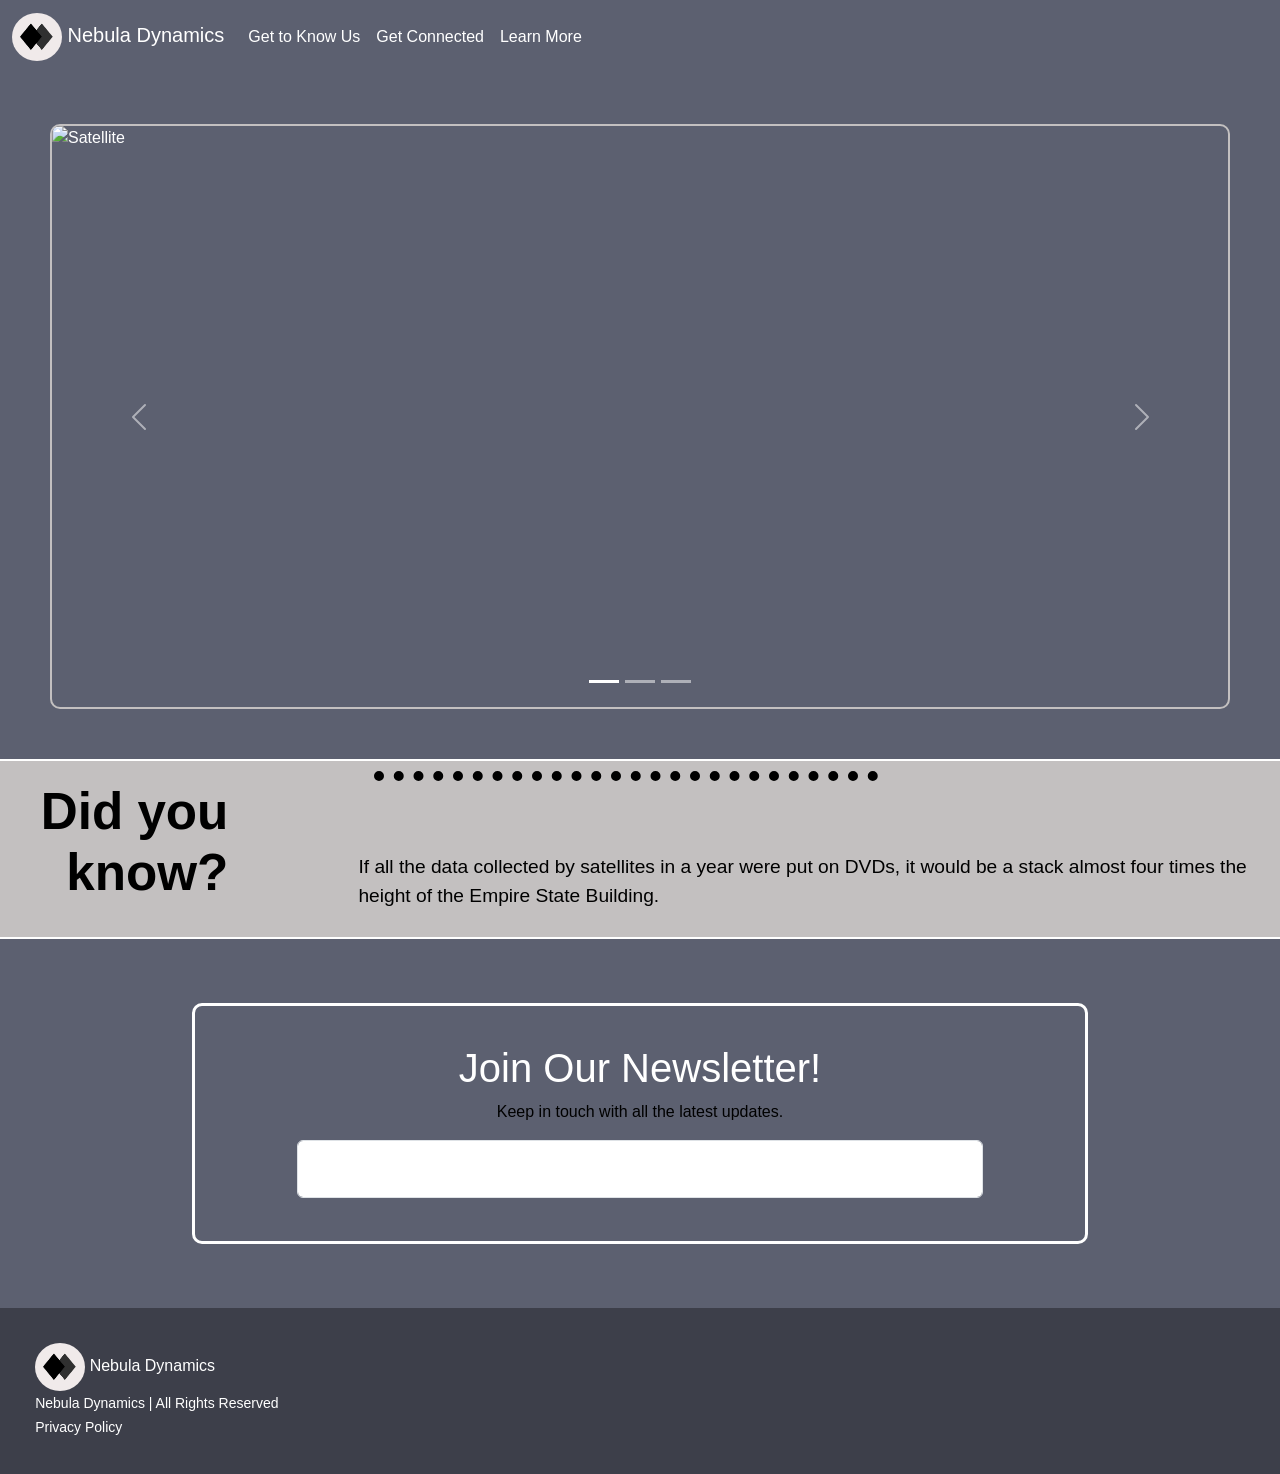
==== index.html @ d7f4579e "adding two more webpages, changes to footer" ====
<!DOCTYPE html>
<html lang="en">
<head>
  <meta charset="UTF-8">
  <meta name="viewport" content="width=device-width, initial-scale=1.0">
  <title>Project 1 Home</title>
  <link href="https://cdn.jsdelivr.net/npm/bootstrap@5.3.3/dist/css/bootstrap.min.css" rel="stylesheet" integrity="sha384-QWTKZyjpPEjISv5WaRU9OFeRpok6YctnYmDr5pNlyT2bRjXh0JMhjY6hW+ALEwIH" crossorigin="anonymous">
  <link rel="stylesheet" href="CSS/styles.css">

</head>

<body class="home">

  <!--Navbar-->

<header class="header">

  <nav class="navbar navbar-expand-lg bg-body-tertiary navbar-nebula sticky-top">
    <div class="container-fluid navbar-nebula-text">
      <a class="navbar-brand" href="index.html">
        <img src="Images/main-logo.jpeg" alt="Logo" width="50" height="48" class="d-inline-block align-text-middle" id="logo">
        Nebula Dynamics
      </a>

      <button class="navbar-toggler" type="button" data-bs-toggle="collapse" data-bs-target="#navbarNav" aria-controls="navbarNav" aria-expanded="false" aria-label="Toggle navigation">
        <span class="navbar-toggler-icon"></span>
      </button>

      <div class="collapse navbar-collapse" id="navbarNav">
        <ul class="navbar-nav">
          <li class="nav-item">
            <a class="nav-link" href="get-to-know-us.html">Get to Know Us</a>
          </li>
          <li class="nav-item">
            <a class="nav-link" href="get-connected.html">Get Connected</a>
          </li>
          <li class="nav-item">
            <a class="nav-link" href="#">Learn More</a>
          </li>
        </ul>
      </div>
    </div>
  </nav>

</head>

<div class="carousel-home">
<div id="carouselExampleIndicators" class="carousel slide">

  <div class="carousel-indicators">
    <button type="button" data-bs-target="#carouselExampleIndicators" data-bs-slide-to="0" class="active" aria-current="true" aria-label="Slide 1"></button>
    <button type="button" data-bs-target="#carouselExampleIndicators" data-bs-slide-to="1" aria-label="Slide 2"></button>
    <button type="button" data-bs-target="#carouselExampleIndicators" data-bs-slide-to="2" aria-label="Slide 3"></button>
  </div>

  <div class="carousel-inner">
    <div class="carousel-item active">
      <img src="Images/big-satellite.jpg" class="d-block w-100 bigsatellite-img" alt="Satellite">
    </div>
    <div class="carousel-item">
      <img src="Images/careers.jpg" class="d-block w-100 careers-img" alt="Careers">
    </div>
    <div class="carousel-item">
      <img src="Images/lightbulb.jpg" class="d-block w-100 lightbulb-img" alt="Lightbulbs">
    </div>
  </div>
  <button class="carousel-control-prev" type="button" data-bs-target="#carouselExampleIndicators" data-bs-slide="prev">
    <span class="carousel-control-prev-icon" aria-hidden="true"></span>
    <span class="visually-hidden">Previous</span>
  </button>
  <button class="carousel-control-next" type="button" data-bs-target="#carouselExampleIndicators" data-bs-slide="next">
    <span class="carousel-control-next-icon" aria-hidden="true"></span>
    <span class="visually-hidden">Next</span>
  </button>
</div>
</div>

<div class="did-you-know">
  <div class="dyk-header">
    <h2>Did you know?</h2>
  </div>
  <span class="dotted-line"></span>
  <div class="dyk-maintext">
    <p>If all the data collected by satellites in a year were put on DVDs, it would be a stack almost four times the height of the Empire State Building.</p>
  </div>

</div>

<div class="join-our-newsletter-container">
  <div class="join-our-newsletter">
    <h1>Join Our Newsletter!</h1>
    <p>Keep in touch with all the latest updates.</p>
  <div class="form-floating mb-1">
  <input type="email" class="form-control" id="floatingInput" placeholder="name@example.com">
  <label for="floatingInput">Email address</label>
  </div>
</div>
</div>

<footer class="nebula-footer mt-auto">
  <div class="footer-container">
    <a class="navbar-brand" href="index.html">
      <img src="Images/main-logo.jpeg" alt="Logo" width="50" height="48" class="d-inline-block align-text-middle" id="logo">
      Nebula Dynamics
    </a>
    <br>
    <small class="text-sm">Nebula Dynamics | All Rights Reserved <br> Privacy Policy </small>
  
  </div>
</footer>












<script src="https://cdn.jsdelivr.net/npm/bootstrap@5.3.3/dist/js/bootstrap.bundle.min.js" integrity="sha384-YvpcrYf0tY3lHB60NNkmXc5s9fDVZLESaAA55NDzOxhy9GkcIdslK1eN7N6jIeHz" crossorigin="anonymous"></script>
</body>
</html>
---- CSS/styles.css ----
body {
  background-color: #5C6070;
  color: white;
  font-family:Verdana, Geneva, Tahoma, sans-serif;
}
#logo {
  border-radius: 50%;
  text-align: right;
}



.navbar-nebula {
  background-color: #5C6070 !important;
  color: white;
  ;
}
.navbar-nebula a {
  color: white;
}

.navbar-nebula a:hover {
  color: greenyellow;
}



.carousel-home {
  width: 100%;
  margin: 0 auto;
  padding: 50px;
  justify-content: center;
}

.bigsatellite-img {
  width: 1000px;
  height: 585px;
  object-fit: cover;
  border-style: solid;
  border-color:#C3C0C0;
  border-width: 2px;
  border-radius: 10px;
}
.careers-img {
  width: 1000px;
  height: 585px;
  object-fit: cover;
  border-style: solid;
  border-color:#C3C0C0;
  border-width: 2px;
  border-radius: 10px;
}
.lightbulb-img {
  width: 1000px;
  height: 585px;
  object-fit: cover;
  border-style: solid;
  border-color:#C3C0C0;
  border-width: 2px;
  border-radius: 10px;
}

.carousel-inner {
  width: 100%;
  display: -ms-flexbox;
}



.did-you-know {
  background-color: #C3C0C0;
  border-bottom: solid white 2px;
  border-top: solid white 2px;
  color: black;
  padding: 10px;
  width: 100%;
  height: 20vh;
  position: relative;
  display: flex;
}
.dyk-header h2 {
  font-weight: bold;
  display: flex;
  margin-left: 7;
  float: left;
  width: 60%;
  text-align: right;
  font-size: 4vw;
  position: relative;
  top: 10px;
  clear:both;

}
.dyk-maintext {
  font-family: Verdana, Geneva, Tahoma, sans-serif;
  display: flex;
  margin-left: 1%;
  margin-top: auto;
  margin-bottom: 0;
  float: right;
  width: 70%;
  text-align:left;
  font-size: 8px;
  font-size: 1.5vw;
  position: absolute;
  bottom: 10px;
  right: 2%;
}

.did-you-know .dotted-line {
  border-top: 10px dotted;
  width: 40%;
  height: 1vh;
  border-color: black;
  display: flex;
}


.join-our-newsletter-container {
  width: 100%;
  display: flex;
  justify-content: center;
  align-items: center;
  margin-top: 5%;
  margin-bottom: 5%;
  background-color: transparent;
}

.join-our-newsletter {
  width: 70%;
  background-color: #5C6070 !important;
  padding-top: 3%;
  padding-bottom: 3%;
  padding-left: 8%;
  padding-right: 8%;
  border-style:solid;
  border-radius: 10px;
}
.join-our-newsletter h1 {
  color: white;
  text-align: center;

}
.join-our-newsletter p {
  color: black;
  text-align: center;
}

.footer-container {
  margin: 2%;

}
.nebula-footer {
  width: 100%;
  background-color: #3d3f4a;
  color: white !important;
  height: 10%;
  padding: 10px;
  margin-top: 50%;
}
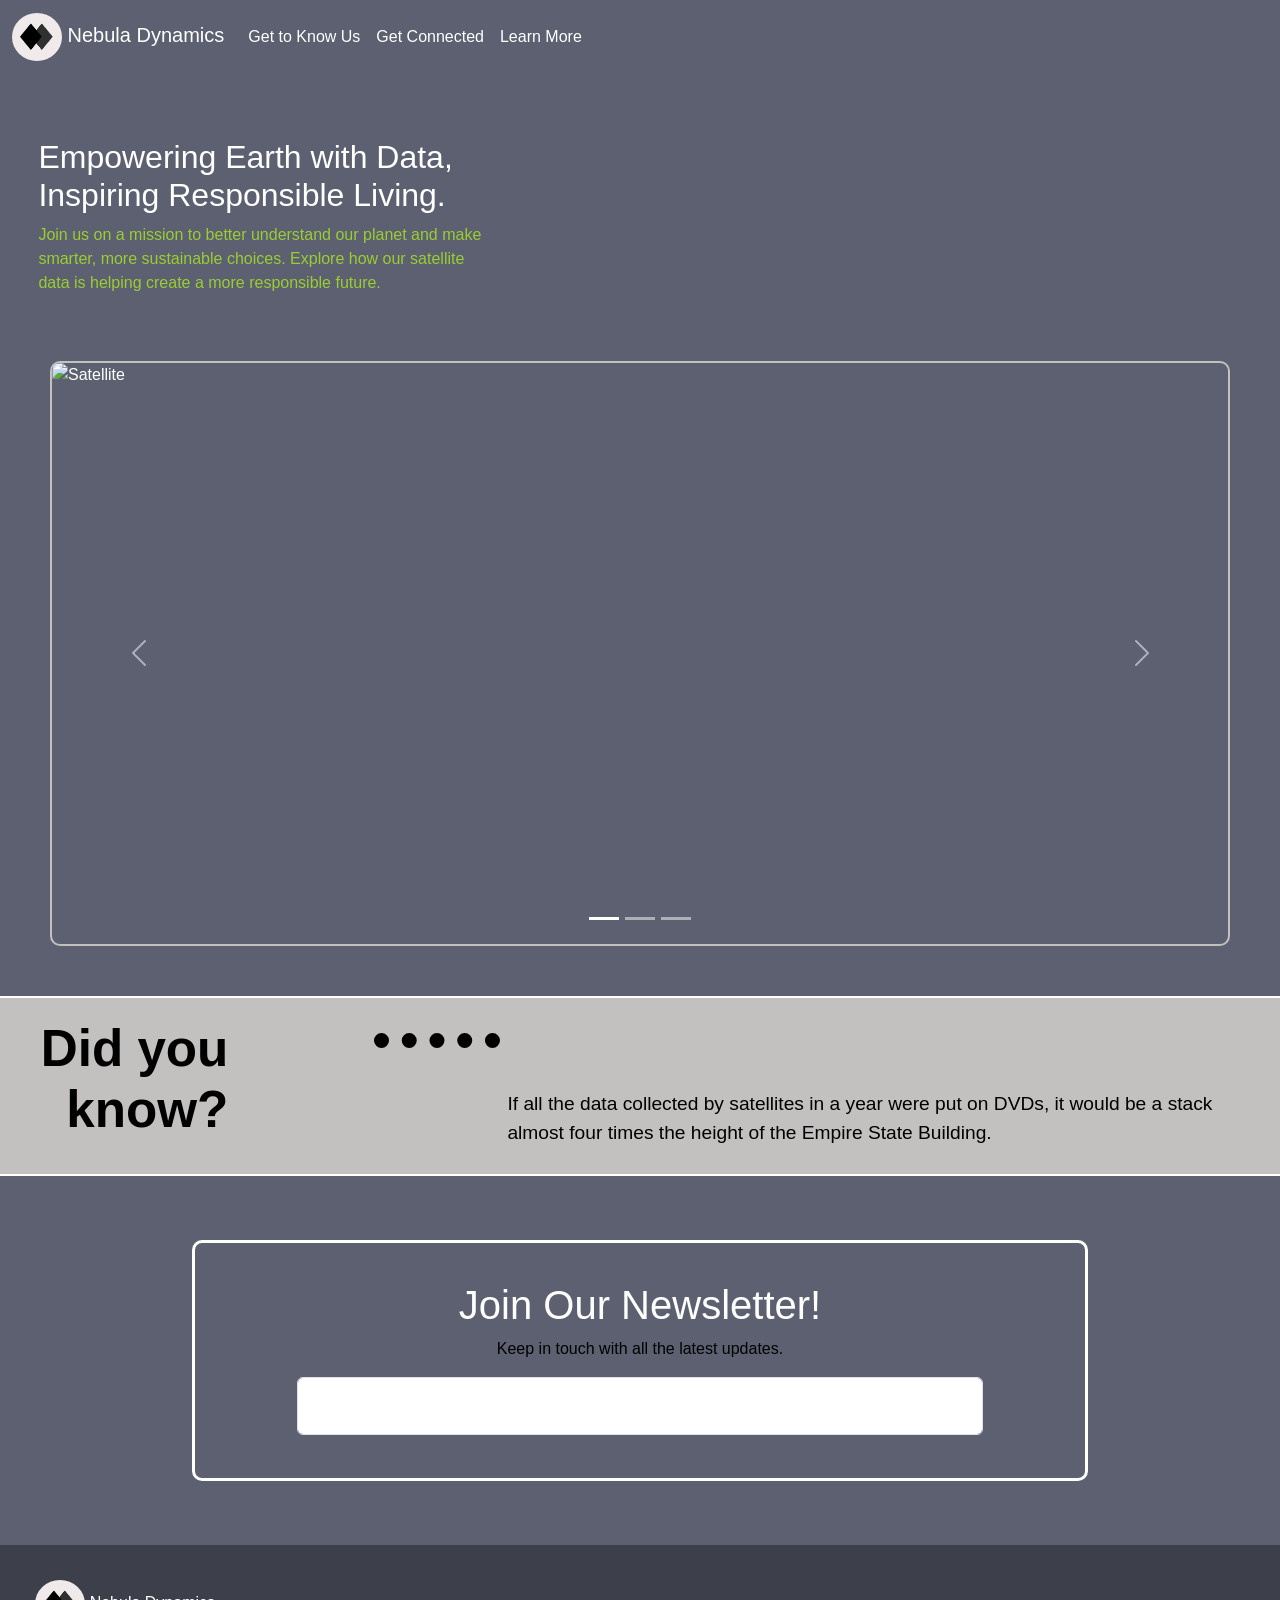
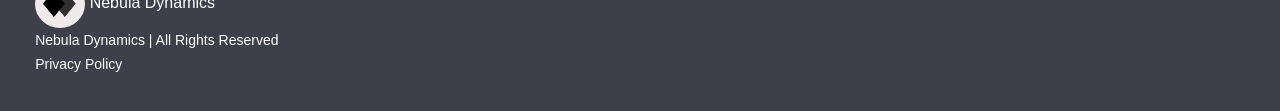
==== commit 80a8b894: "all updates changes throughout website" ====
--- a/index.html
+++ b/index.html
@@ -42,7 +42,12 @@
     </div>
   </nav>
 
-</head>
+</header>
+
+<div class="starting-statement">
+  <h2>Empowering Earth with Data, Inspiring Responsible Living.</h2>
+  <p>Join us on a mission to better understand our planet and make smarter, more sustainable choices. Explore how our satellite data is helping create a more responsible future.</p>
+</div>
 
 <div class="carousel-home">
 <div id="carouselExampleIndicators" class="carousel slide">
@@ -79,9 +84,10 @@
   <div class="dyk-header">
     <h2>Did you know?</h2>
   </div>
+      
   <span class="dotted-line"></span>
   <div class="dyk-maintext">
-    <p>If all the data collected by satellites in a year were put on DVDs, it would be a stack almost four times the height of the Empire State Building.</p>
+  <p>If all the data collected by satellites in a year were put on DVDs, it would be a stack almost four times the height of the Empire State Building.</p>
   </div>
 
 </div>
--- a/CSS/styles.css
+++ b/CSS/styles.css
@@ -23,7 +23,15 @@
   color: greenyellow;
 }
 
-
+.starting-statement {
+  max-width: 50ch;
+  margin-left: 3%;
+  margin-top: 5%;
+}
+
+.starting-statement p {
+  color: yellowgreen;
+}
 
 .carousel-home {
   width: 100%;
@@ -99,6 +107,7 @@
   margin-bottom: 0;
   float: right;
   width: 70%;
+  max-width: 70ch;
   text-align:left;
   font-size: 8px;
   font-size: 1.5vw;
@@ -108,11 +117,12 @@
 }
 
 .did-you-know .dotted-line {
-  border-top: 10px dotted;
-  width: 40%;
+  border-top: 15px dotted;
+  width: 10%;
   height: 1vh;
   border-color: black;
   display: flex;
+  margin-top: 2%;
 }
 
 
@@ -157,4 +167,42 @@
   height: 10%;
   padding: 10px;
   margin-top: 50%;
+}
+
+
+
+
+
+.nebula-form {
+  display: flex;
+  margin: 20px;
+  width: 100%;
+  height: auto;
+  justify-content: center;
+}
+.nebula-form .nebula-form-container {
+  color: black;
+  width: 50%;
+  height: auto;
+  background-color: white;
+  border-style: solid;
+  border-color:#3d3f4a;
+  border-width: 20px;
+  border-radius: 5px;
+  padding: 2%;
+}
+.nebula-submit-button {
+  display: flex !important;
+  justify-content: right;
+  margin-top: 10%;
+  background-color: rgb(117, 154, 61) !important;
+  border-color:rgb(117, 154, 61) !important;
+}
+#get-connected {
+  font-weight: bold;
+  margin-left: 27%;
+}
+#get-connected-text {
+  margin-left: 27%;
+  color: yellowgreen;
 }
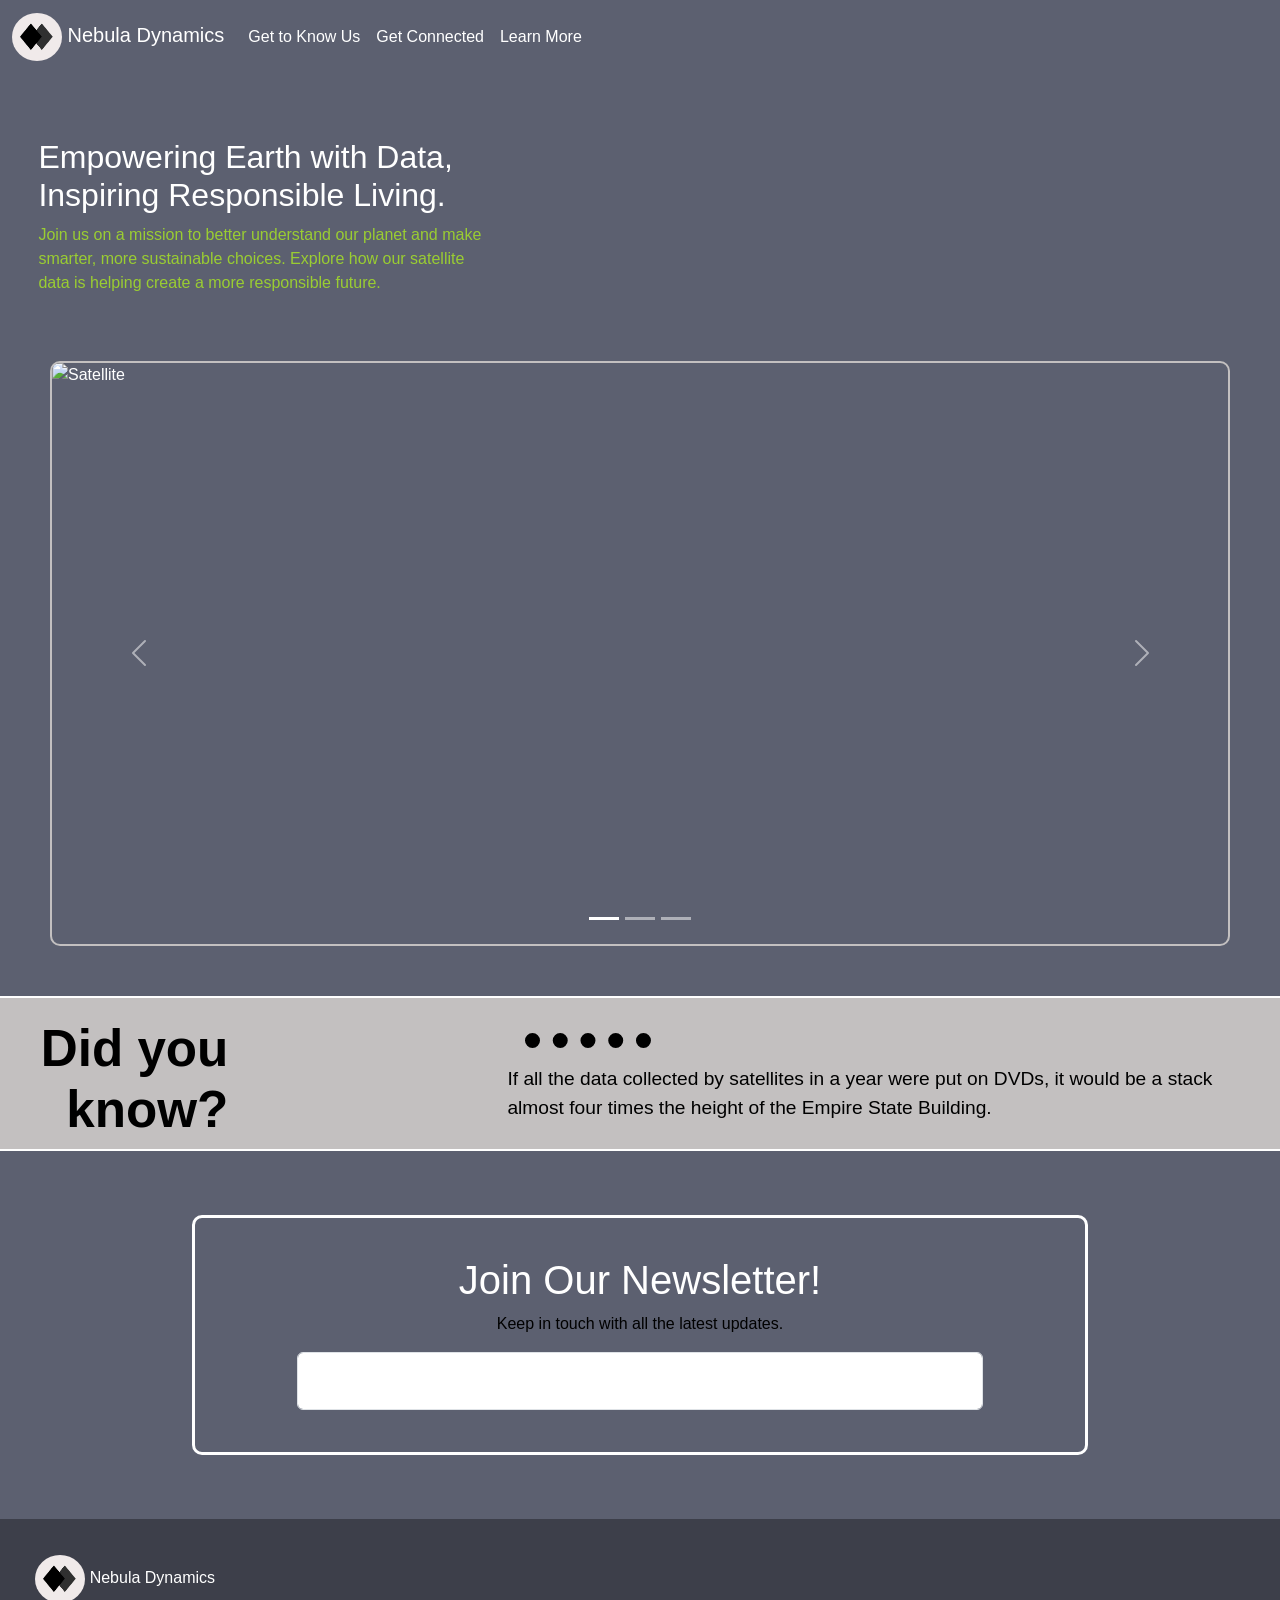
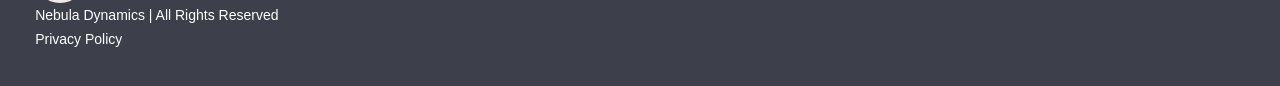
==== commit 03374125: "fixed footer" ====
--- a/index.html
+++ b/index.html
@@ -9,7 +9,7 @@
 
 </head>
 
-<body class="home">
+<body class="home d-flex flex-column min-vh-100">
 
   <!--Navbar-->
 
--- a/CSS/styles.css
+++ b/CSS/styles.css
@@ -82,7 +82,7 @@
   color: black;
   padding: 10px;
   width: 100%;
-  height: 20vh;
+  /* height: 20vh; */
   position: relative;
   display: flex;
 }
@@ -123,6 +123,8 @@
   border-color: black;
   display: flex;
   margin-top: 2%;
+  position: relative;
+  left: 12%;
 }
 
 
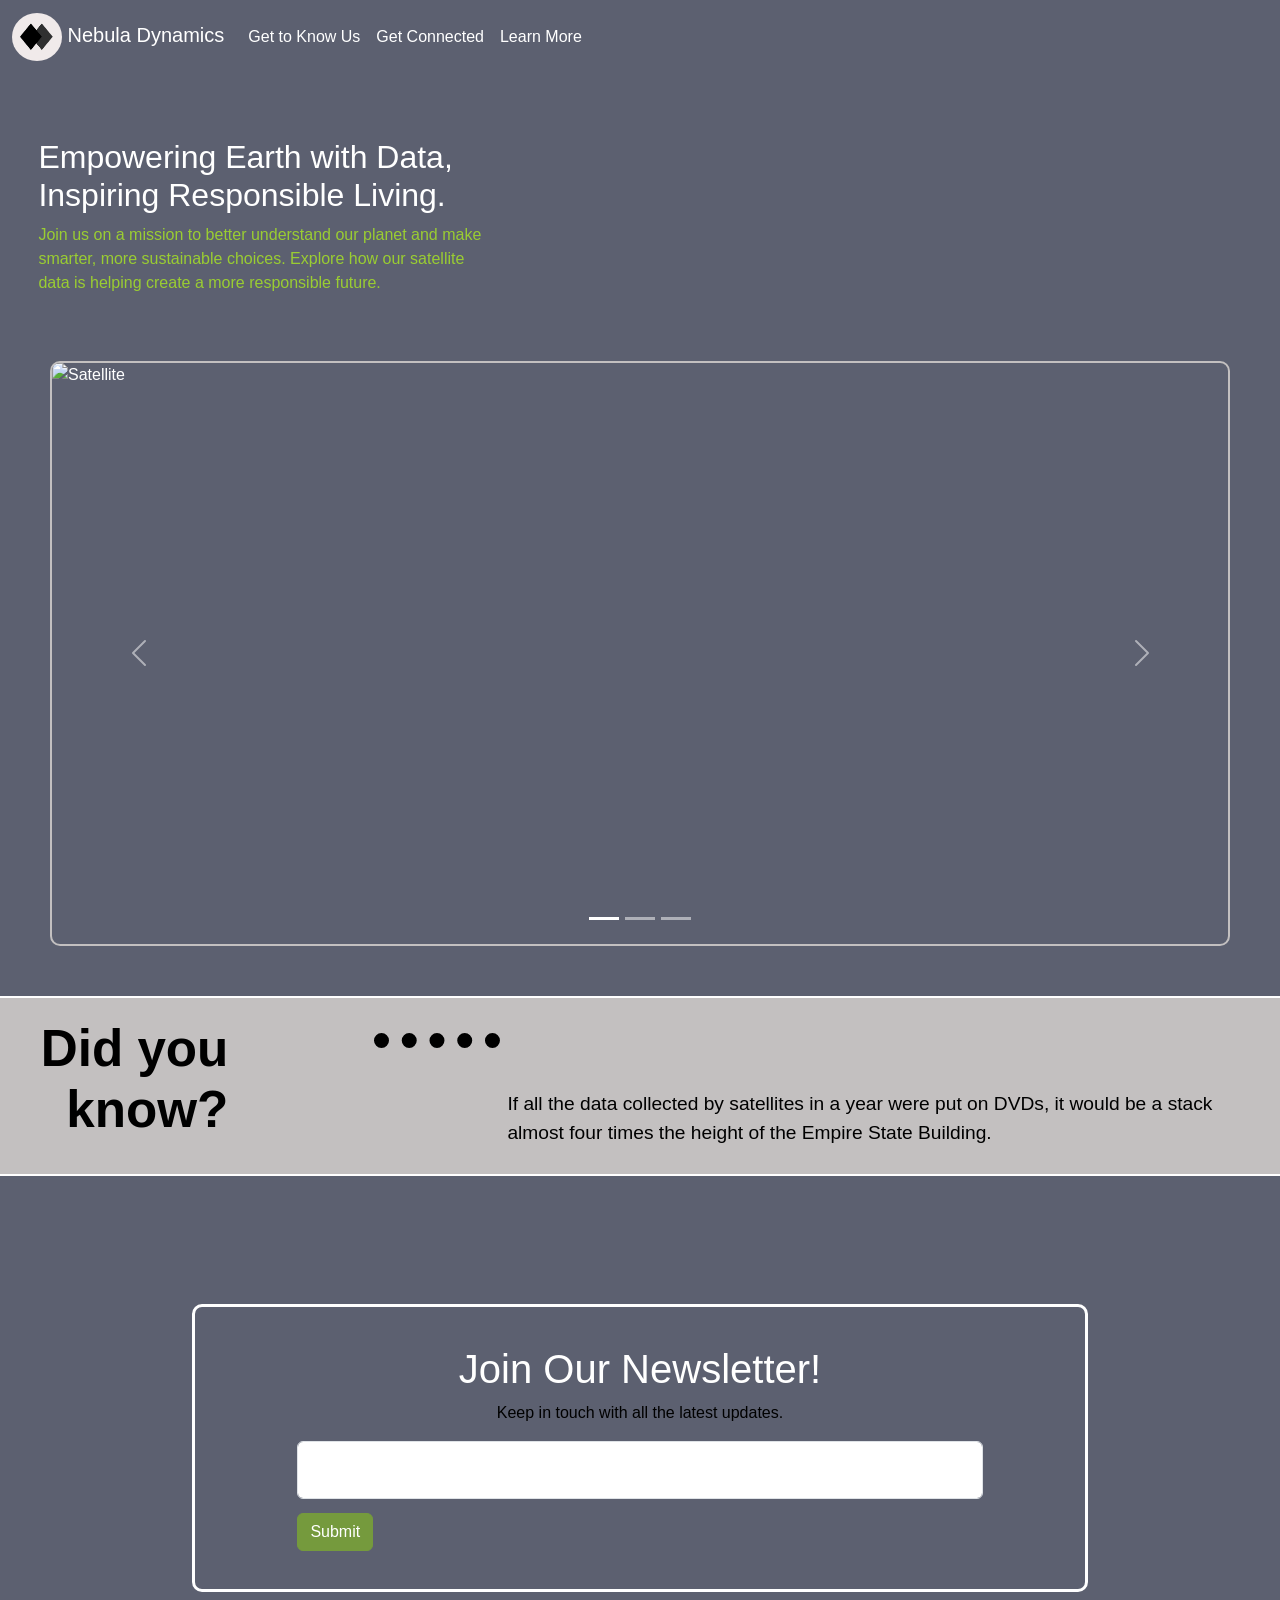
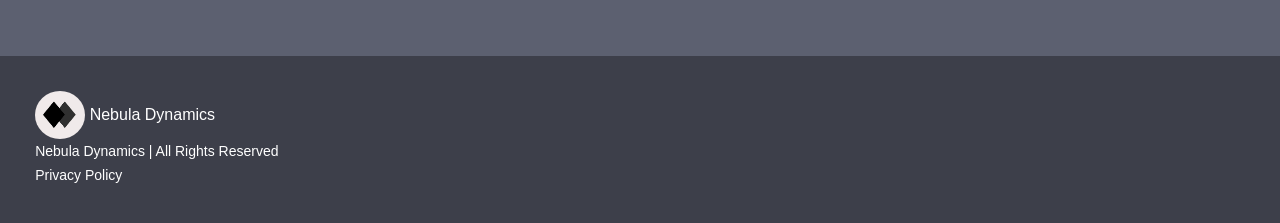
==== commit 92c62d87: "pushing new changes before pulling" ====
--- a/index.html
+++ b/index.html
@@ -9,7 +9,7 @@
 
 </head>
 
-<body class="home d-flex flex-column min-vh-100">
+<body class="home">
 
   <!--Navbar-->
 
@@ -100,6 +100,8 @@
   <input type="email" class="form-control" id="floatingInput" placeholder="name@example.com">
   <label for="floatingInput">Email address</label>
   </div>
+  <button type="submit" class="btn btn-primary text-bg-success border border-success nebula-submit-button-newsletter">Submit</button>
+    </div>
 </div>
 </div>
 
--- a/CSS/styles.css
+++ b/CSS/styles.css
@@ -82,9 +82,10 @@
   color: black;
   padding: 10px;
   width: 100%;
-  /* height: 20vh; */
+  height: 20vh;
   position: relative;
   display: flex;
+  margin-bottom: 10%;
 }
 .dyk-header h2 {
   font-weight: bold;
@@ -119,12 +120,10 @@
 .did-you-know .dotted-line {
   border-top: 15px dotted;
   width: 10%;
-  height: 1vh;
+  height: 5%;
   border-color: black;
-  display: flex;
   margin-top: 2%;
   position: relative;
-  left: 12%;
 }
 
 
@@ -157,6 +156,13 @@
   color: black;
   text-align: center;
 }
+.join-our-newsletter .nebula-submit-button-newsletter {
+  display: flex !important;
+  justify-content: center;
+  margin-top: 2%;
+  background-color: rgb(117, 154, 61) !important;
+  border-color:rgb(117, 154, 61) !important;
+}
 
 .footer-container {
   margin: 2%;
@@ -207,4 +213,25 @@
 #get-connected-text {
   margin-left: 27%;
   color: yellowgreen;
+}
+
+
+
+.nebula-get-to-know-container {
+  justify-content: center;
+}
+.nebula-images {
+  display: flex;
+  object-fit: cover !important;
+  margin: 10%;
+}
+
+.nebula-first-image {
+  height: 100%;
+}
+.nebula-second-image {
+  height: 100%;
+}
+.nebula-third-image {
+  height: 100%;
 }
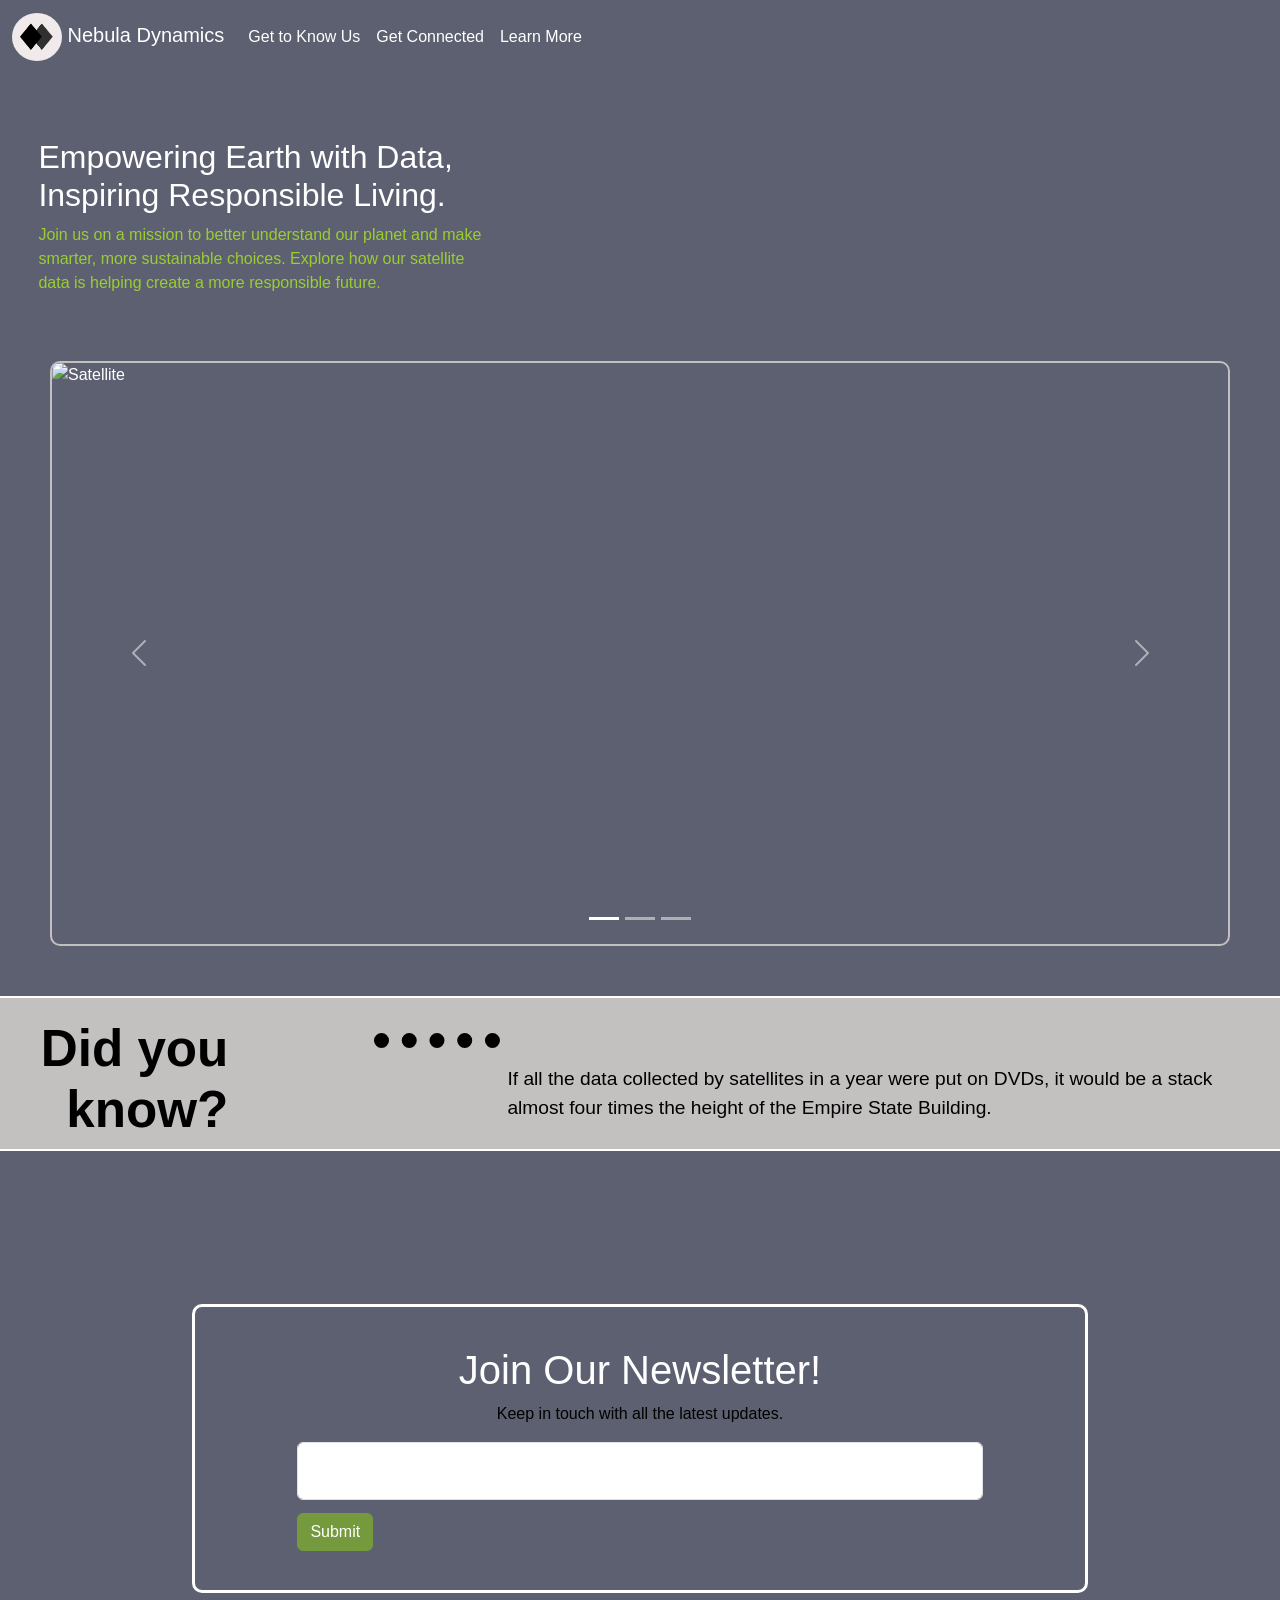
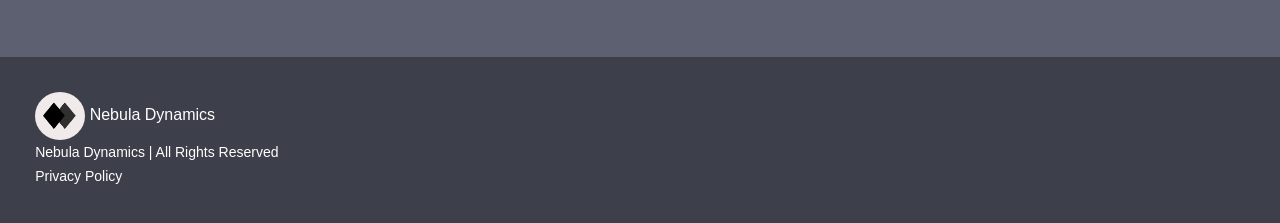
==== commit cfd80cb1: "after pulling changes and making adjustments to forms" ====
--- a/index.html
+++ b/index.html
@@ -9,7 +9,7 @@
 
 </head>
 
-<body class="home">
+<body class="home d-flex flex-column min-vh-100">
 
   <!--Navbar-->
 
@@ -93,7 +93,8 @@
 </div>
 
 <div class="join-our-newsletter-container">
-  <div class="join-our-newsletter">
+  <form action="https://formspree.io/f/xanqnjon"
+  method="POST" class="join-our-newsletter">
     <h1>Join Our Newsletter!</h1>
     <p>Keep in touch with all the latest updates.</p>
   <div class="form-floating mb-1">
@@ -101,8 +102,8 @@
   <label for="floatingInput">Email address</label>
   </div>
   <button type="submit" class="btn btn-primary text-bg-success border border-success nebula-submit-button-newsletter">Submit</button>
-    </div>
-</div>
+  </div>
+</form>
 </div>
 
 <footer class="nebula-footer mt-auto">
--- a/CSS/styles.css
+++ b/CSS/styles.css
@@ -82,7 +82,7 @@
   color: black;
   padding: 10px;
   width: 100%;
-  height: 20vh;
+  /* height: 20vh; */
   position: relative;
   display: flex;
   margin-bottom: 10%;
@@ -123,7 +123,6 @@
   height: 5%;
   border-color: black;
   margin-top: 2%;
-  position: relative;
 }
 
 
@@ -132,7 +131,7 @@
   display: flex;
   justify-content: center;
   align-items: center;
-  margin-top: 5%;
+  margin-top: 2%;
   margin-bottom: 5%;
   background-color: transparent;
 }
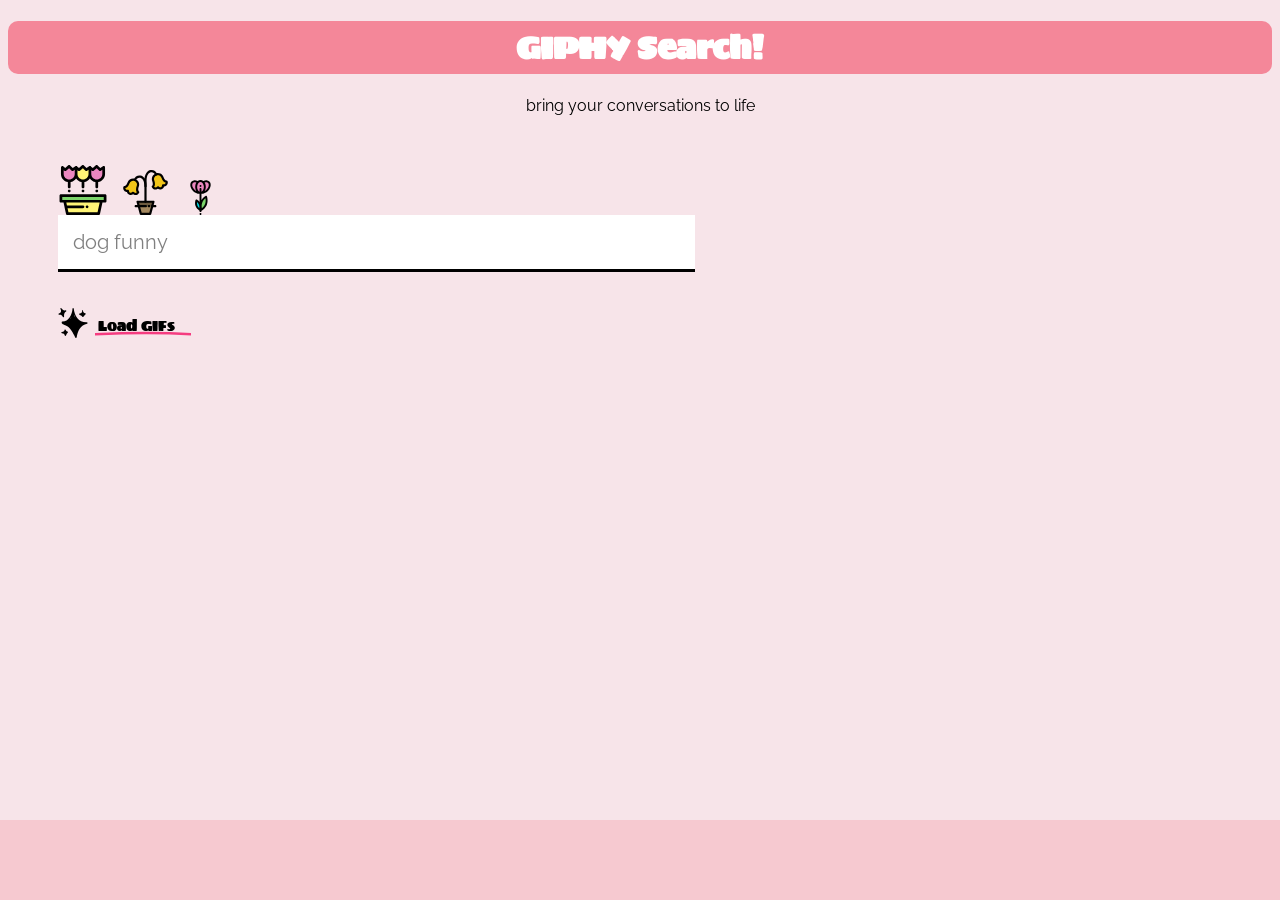
==== commit d159daad: "all work up until now" ====
--- a/index.html
+++ b/index.html
@@ -3,132 +3,53 @@
 <head>
   <meta charset="UTF-8">
   <meta name="viewport" content="width=device-width, initial-scale=1.0">
-  <title>Project 1 Home</title>
-  <link href="https://cdn.jsdelivr.net/npm/bootstrap@5.3.3/dist/css/bootstrap.min.css" rel="stylesheet" integrity="sha384-QWTKZyjpPEjISv5WaRU9OFeRpok6YctnYmDr5pNlyT2bRjXh0JMhjY6hW+ALEwIH" crossorigin="anonymous">
-  <link rel="stylesheet" href="CSS/styles.css">
+  <title>Document</title>
+  <link rel="preconnect" href="https://fonts.googleapis.com">
+<link rel="preconnect" href="https://fonts.gstatic.com" crossorigin>
+<link href="https://fonts.googleapis.com/css2?family=Sigmar&display=swap" rel="stylesheet">
+<link rel="stylesheet" href="./style.css">
+
+<link rel="preconnect" href="https://fonts.googleapis.com">
+<link rel="preconnect" href="https://fonts.gstatic.com" crossorigin>
+<link href="https://fonts.googleapis.com/css2?family=Raleway:ital,wght@0,100..900;1,100..900&family=Sigmar&display=swap" rel="stylesheet">
 
 </head>
-
-<body class="home d-flex flex-column min-vh-100">
-
-  <!--Navbar-->
-
-<header class="header">
-
-  <nav class="navbar navbar-expand-lg bg-body-tertiary navbar-nebula sticky-top">
-    <div class="container-fluid navbar-nebula-text">
-      <a class="navbar-brand" href="index.html">
-        <img src="Images/main-logo.jpeg" alt="Logo" width="50" height="48" class="d-inline-block align-text-middle" id="logo">
-        Nebula Dynamics
-      </a>
-
-      <button class="navbar-toggler" type="button" data-bs-toggle="collapse" data-bs-target="#navbarNav" aria-controls="navbarNav" aria-expanded="false" aria-label="Toggle navigation">
-        <span class="navbar-toggler-icon"></span>
-      </button>
-
-      <div class="collapse navbar-collapse" id="navbarNav">
-        <ul class="navbar-nav">
-          <li class="nav-item">
-            <a class="nav-link" href="get-to-know-us.html">Get to Know Us</a>
-          </li>
-          <li class="nav-item">
-            <a class="nav-link" href="get-connected.html">Get Connected</a>
-          </li>
-          <li class="nav-item">
-            <a class="nav-link" href="#">Learn More</a>
-          </li>
-        </ul>
-      </div>
-    </div>
-  </nav>
-
-</header>
-
-<div class="starting-statement">
-  <h2>Empowering Earth with Data, Inspiring Responsible Living.</h2>
-  <p>Join us on a mission to better understand our planet and make smarter, more sustainable choices. Explore how our satellite data is helping create a more responsible future.</p>
-</div>
-
-<div class="carousel-home">
-<div id="carouselExampleIndicators" class="carousel slide">
-
-  <div class="carousel-indicators">
-    <button type="button" data-bs-target="#carouselExampleIndicators" data-bs-slide-to="0" class="active" aria-current="true" aria-label="Slide 1"></button>
-    <button type="button" data-bs-target="#carouselExampleIndicators" data-bs-slide-to="1" aria-label="Slide 2"></button>
-    <button type="button" data-bs-target="#carouselExampleIndicators" data-bs-slide-to="2" aria-label="Slide 3"></button>
-  </div>
-
-  <div class="carousel-inner">
-    <div class="carousel-item active">
-      <img src="Images/big-satellite.jpg" class="d-block w-100 bigsatellite-img" alt="Satellite">
-    </div>
-    <div class="carousel-item">
-      <img src="Images/careers.jpg" class="d-block w-100 careers-img" alt="Careers">
-    </div>
-    <div class="carousel-item">
-      <img src="Images/lightbulb.jpg" class="d-block w-100 lightbulb-img" alt="Lightbulbs">
-    </div>
-  </div>
-  <button class="carousel-control-prev" type="button" data-bs-target="#carouselExampleIndicators" data-bs-slide="prev">
-    <span class="carousel-control-prev-icon" aria-hidden="true"></span>
-    <span class="visually-hidden">Previous</span>
-  </button>
-  <button class="carousel-control-next" type="button" data-bs-target="#carouselExampleIndicators" data-bs-slide="next">
-    <span class="carousel-control-next-icon" aria-hidden="true"></span>
-    <span class="visually-hidden">Next</span>
-  </button>
-</div>
-</div>
-
-<div class="did-you-know">
-  <div class="dyk-header">
-    <h2>Did you know?</h2>
-  </div>
-      
-  <span class="dotted-line"></span>
-  <div class="dyk-maintext">
-  <p>If all the data collected by satellites in a year were put on DVDs, it would be a stack almost four times the height of the Empire State Building.</p>
-  </div>
-
-</div>
-
-<div class="join-our-newsletter-container">
-  <form action="https://formspree.io/f/xanqnjon"
-  method="POST" class="join-our-newsletter">
-    <h1>Join Our Newsletter!</h1>
-    <p>Keep in touch with all the latest updates.</p>
-  <div class="form-floating mb-1">
-  <input type="email" class="form-control" id="floatingInput" placeholder="name@example.com">
-  <label for="floatingInput">Email address</label>
-  </div>
-  <button type="submit" class="btn btn-primary text-bg-success border border-success nebula-submit-button-newsletter">Submit</button>
-  </div>
-</form>
-</div>
-
-<footer class="nebula-footer mt-auto">
-  <div class="footer-container">
-    <a class="navbar-brand" href="index.html">
-      <img src="Images/main-logo.jpeg" alt="Logo" width="50" height="48" class="d-inline-block align-text-middle" id="logo">
-      Nebula Dynamics
-    </a>
-    <br>
-    <small class="text-sm">Nebula Dynamics | All Rights Reserved <br> Privacy Policy </small>
-  
-  </div>
-</footer>
+<body>
+  <div class="header-container">
+    <h1>GIPHY Search!</h1>
+  </div>  
+  <p class="blurb-text">bring your conversations to life</p>
 
 
 
+  <div class="js-container form-container">
+    <div class="flowers-img-container">
+      <img src="./images/flowers-svgrepo-com.svg" class="three-flowers-img">
+      <img src="./images/flowers-flower-svgrepo-com.svg" class="flowers-img">
 
+      <img src="./images/tulip-svgrepo-com.svg" class="single-flower-img">
+    </div>
+   
+  <input class="form-control" type="text" id="txt-gif" placeholder=changeInputText()>
+  <br>
+  <div class="stars-img-container">
+    <img src="./images/doodle-stars-svgrepo-com.svg" class="stars">
+    <button class="getData" onclick="getSyncData()">
+      Load GIFs
+    </button>
+  </div>
 
+ 
 
+  <div class="gif-container" id="js-gifContainer">
+  </div>
 
+  </div>
 
+  <div class="footer">
+    <button class="return-to-top" id="return" onclick="ScrolltoTop()">Return to search</button>
+  </div>
+  <script src="./javascript.js"></script>
+</body>
+</html>
 
-
-
-
-<script src="https://cdn.jsdelivr.net/npm/bootstrap@5.3.3/dist/js/bootstrap.bundle.min.js" integrity="sha384-YvpcrYf0tY3lHB60NNkmXc5s9fDVZLESaAA55NDzOxhy9GkcIdslK1eN7N6jIeHz" crossorigin="anonymous"></script>
-</body>
-</html>
--- a/style.css
+++ b/style.css
@@ -0,0 +1,263 @@
+.sigmar-regular {
+  font-family: "Sigmar", serif;
+  font-weight: 400;
+  font-style: normal;
+}
+
+.raleway-usage {
+  font-family: "Raleway", serif;
+  font-optical-sizing: auto;
+  font-weight: 200;
+  font-style: normal;
+}
+
+
+
+body {
+  font-family: 'Sigmar', serif;
+  font-weight: 400px;
+  font-style: normal;
+  height: auto;
+
+  background-color: rgb(247, 228, 233);
+}
+
+p {
+  font-family: "Raleway", serif !important;
+  text-align: center;
+}
+h1 {
+  text-align: center;
+}
+button {
+  font-family: 'Sigmar Static', bold;
+}
+input:focus {
+
+  outline: none;
+  border: none;
+  border-bottom: 3px solid #ff4500;
+
+}
+
+
+
+
+.header-container {
+  background-color: rgb(244, 135, 153);
+  color: white;
+  border-radius: 10px;
+}
+
+.form-container {
+  display: flex;
+  flex-direction: column;
+  justify-content: center;
+  align-items: flex-start;
+
+  margin-left: 50px;
+  margin-top: 50px;
+  
+}
+
+.form-control {
+  display: flex;
+  margin-bottom: 10px;
+  width: 50%;
+  padding: 15px;
+
+
+
+  border: none;
+  border-bottom: 3px solid black;
+  background-color: transparent transparent;
+
+
+  font-family:'Raleway', serif;
+  font-size: 20px;
+
+  transition: all 0.5s ease;
+}
+.form-control::placeholder {
+  color: gray;
+  opacity: 1;
+  transition: opacity 0.5s ease;
+}
+.getData {
+  height: 50%;
+  width: auto;
+  position: relative;
+  
+
+  font-family: 'Sigmar', serif;
+  font-weight: 400px;
+  font-style: normal;
+  text-align: left;
+  padding: 0px;
+  font-size: 15px;
+
+
+
+  background-color: transparent !important;
+  border: none;
+
+  
+}
+.getData:after {
+  content:"";
+  width: 125%;
+  height: 15px;
+  background-image: url(images/underline.svg);
+  position: absolute;
+  background-position: center;
+  background-size: cover;
+  bottom: -4px;
+  left: -3px;
+}
+.getData:hover {
+  color:rgb(244, 135, 153);
+}
+.getData:active {
+  color: #FF00FF;
+}
+
+
+
+.return-to-top {
+  display: none; 
+
+  height: auto;
+  width: auto;
+  position: fixed;
+  bottom:20px;
+  right: 20px;
+  padding: 10px 20px;
+
+  
+
+  font-family: 'Sigmar', serif;
+  font-weight: 400px;
+  font-style: normal;
+  text-align: left;
+ 
+  font-size: 15px;
+
+
+
+  background-color: transparent !important;
+  border: none;
+}
+.return-to-top:after {
+  content:"";
+  width: 100%;
+  height: 15px;
+  background-image: url(images/underline.svg);
+  position: absolute;
+  background-position: center;
+  background-size: cover;
+  bottom: -4px;
+  left: -3px;
+}
+
+.return-to-top:hover {
+  color:rgb(244, 135, 153);
+}
+.return-to-top:active {
+  color: #FF00FF;
+}
+
+
+.gifContainer {
+  border: 50px solid black;
+}
+
+.gif-container {
+  display: flex;
+  flex-wrap: wrap;
+  gap: 20px;
+  justify-content: center;
+  margin-top: 20px;
+}
+.gif-container img {
+  width: 20%;
+  height: auto;
+  object-fit: cover;
+
+  border-radius: 20px;
+  transition: transform .30s ease;
+}
+
+.gif-container img:hover {
+  transform: scale(1.05);
+}
+
+
+.footer {
+  position: fixed;
+  bottom: 0;
+  left: 0;
+  width: 100%;
+
+  display: flex;
+  justify-content: center;
+  align-items: center;
+
+  padding: 40px;
+
+
+  background-color: rgba(245, 177, 188, 0.53);
+
+
+  z-index: 1000;
+}
+
+
+
+.flowers-img-container {
+  display: flex;
+  flex-direction: row;
+  justify-content: flex-end;
+  align-items: end;
+
+
+  gap: 15px;
+}
+
+.three-flowers-img {
+
+  bottom: 3;
+  left: 50%;
+
+  height: 50px;
+
+}
+.flowers-img {
+
+  bottom: 3;
+  left: 50%;
+
+  height: 45px;
+}
+.single-flower-img {
+
+  bottom: 3;
+  left: 70%;
+
+  height: 35px;
+
+}
+
+.stars-img-container {
+  display: flex;
+  flex-direction: row;
+  justify-content: top right;
+  align-items: end;
+}
+
+.stars {
+  bottom: 0;
+  left: 100%;
+  margin-right: 10px;
+
+  height: 30px;
+}
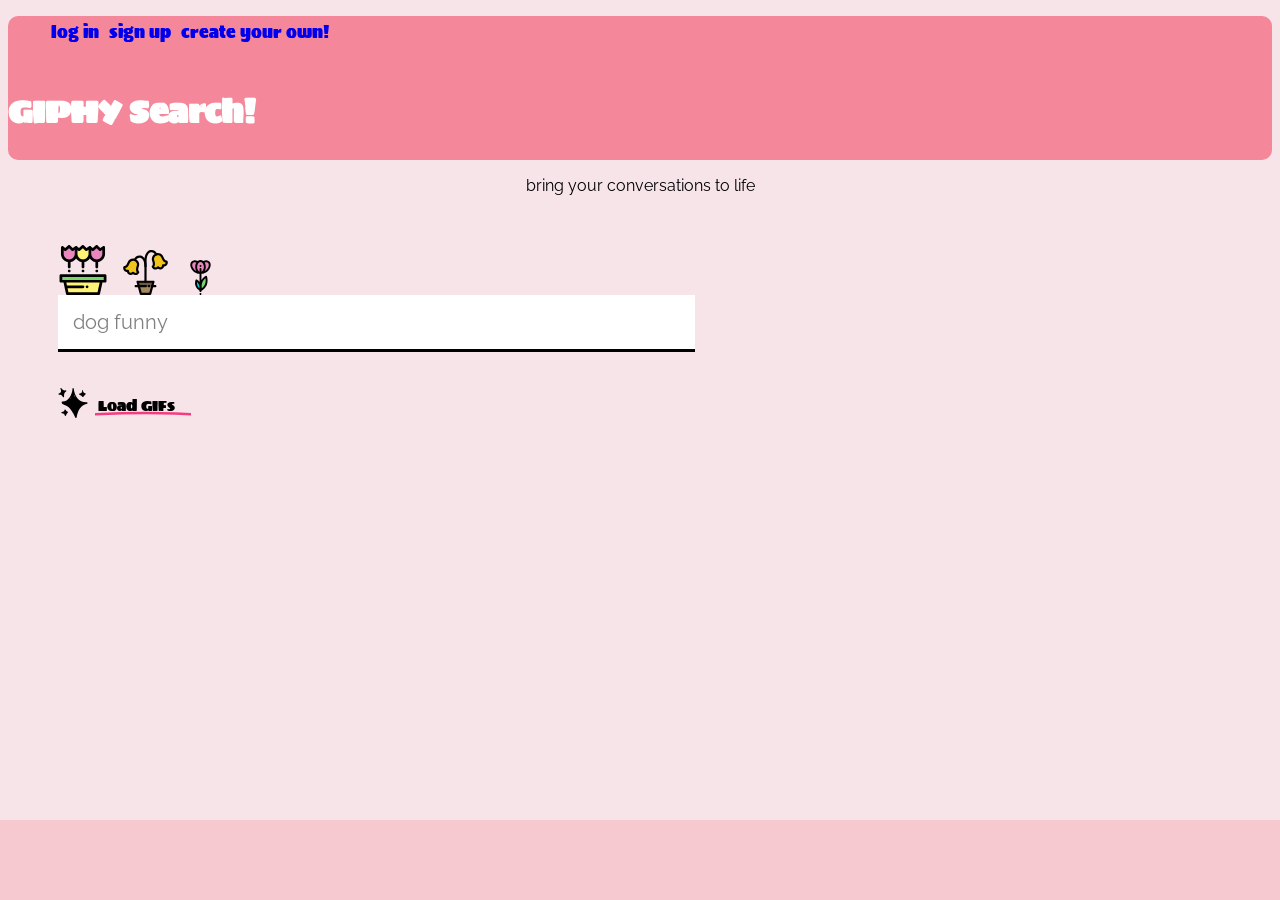
==== commit f5bae0f9: "testing git" ====
--- a/index.html
+++ b/index.html
@@ -16,6 +16,21 @@
 </head>
 <body>
   <div class="header-container">
+
+    <nav class="nav-items">
+      <ul>
+        <li><a href="#">log in</a></li>
+        <li><a href="#">sign up</a></li>
+        <li><a href="#">create your own!</a></li>
+      </ul>
+   
+    <div class="hamburger-menu">
+      <span class="bar"></span>
+      <span class="bar"></span>
+      <span class="bar"></span>
+    </div>
+    </nav>
+
     <h1>GIPHY Search!</h1>
   </div>  
   <p class="blurb-text">bring your conversations to life</p>
--- a/style.css
+++ b/style.css
@@ -27,7 +27,9 @@
   text-align: center;
 }
 h1 {
-  text-align: center;
+  display: inline-block;
+  justify-content: center !important;
+  align-items: center;
 }
 button {
   font-family: 'Sigmar Static', bold;
@@ -39,14 +41,30 @@
   border-bottom: 3px solid #ff4500;
 
 }
-
-
+a {
+  text-decoration: none;
+}
+li {
+  display: flex;
+  list-style-type: none;
+}
 
 
 .header-container {
+  position: relative;
   background-color: rgb(244, 135, 153);
   color: white;
   border-radius: 10px;
+}
+
+.nav-items li {
+  display: inline-block;
+  justify-content: space-between;
+  align-items: center;
+
+  gap: 20px;
+  margin: 3px 3px;
+
 }
 
 .form-container {
@@ -167,8 +185,17 @@
 }
 
 
-.gifContainer {
-  border: 50px solid black;
+@media (max-width: 768px) {
+  .gif-container {
+    flex-direction: column;
+    align-items: center;
+    width: 100%;
+  }
+  .gif-container img {
+    width: 100% !important;
+    max-width: 400px;
+    transition: transform .30s ease;
+  }
 }
 
 .gif-container {
@@ -177,6 +204,8 @@
   gap: 20px;
   justify-content: center;
   margin-top: 20px;
+  margin-bottom: 50px;
+
 }
 .gif-container img {
   width: 20%;
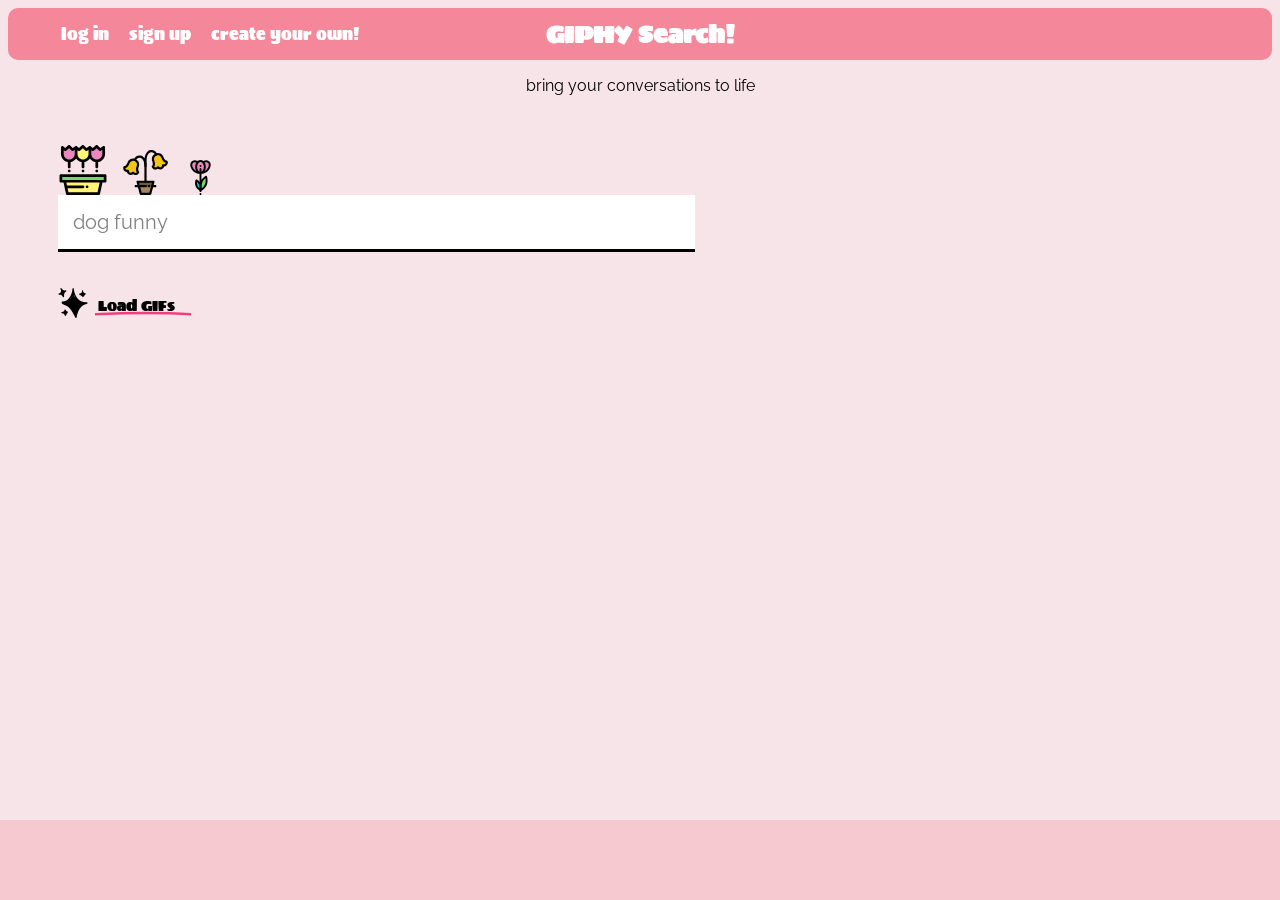
==== commit cd84d6d9: "adding nav links" ====
--- a/index.html
+++ b/index.html
@@ -17,8 +17,8 @@
 <body>
   <div class="header-container">
 
-    <nav class="nav-items">
-      <ul>
+    <nav class="navbar">
+      <ul class="nav-links">
         <li><a href="#">log in</a></li>
         <li><a href="#">sign up</a></li>
         <li><a href="#">create your own!</a></li>
@@ -29,9 +29,12 @@
       <span class="bar"></span>
       <span class="bar"></span>
     </div>
+
+    <div class="title-container">
+    <h1>GIPHY Search!</h1>
+    </div>
     </nav>
 
-    <h1>GIPHY Search!</h1>
   </div>  
   <p class="blurb-text">bring your conversations to life</p>
 
--- a/style.css
+++ b/style.css
@@ -26,11 +26,8 @@
   font-family: "Raleway", serif !important;
   text-align: center;
 }
-h1 {
-  display: inline-block;
-  justify-content: center !important;
-  align-items: center;
-}
+
+
 button {
   font-family: 'Sigmar Static', bold;
 }
@@ -49,23 +46,47 @@
   list-style-type: none;
 }
 
+.navbar {
+  display: flex;
+  justify-content: space-between;
+  align-items: center;
+  padding: 10px;
+}
+
+.nav-links {
+  display: flex;
+  
+  margin: 3px 3px;
+
+  list-style: none;
+  gap: 20px;
+}
+
+.nav-links li a {
+  color: white;
+  text-decoration: none;
+}
+
+.title-container {
+  position: absolute;
+  left: 50%;
+  transform: translateX(-50%);
+}
 
 .header-container {
+  display: flex;
   position: relative;
   background-color: rgb(244, 135, 153);
   color: white;
   border-radius: 10px;
 }
-
-.nav-items li {
+.header-container h1 {
   display: inline-block;
-  justify-content: space-between;
+  justify-content: center !important;
   align-items: center;
-
-  gap: 20px;
-  margin: 3px 3px;
-
-}
+}
+
+
 
 .form-container {
   display: flex;
